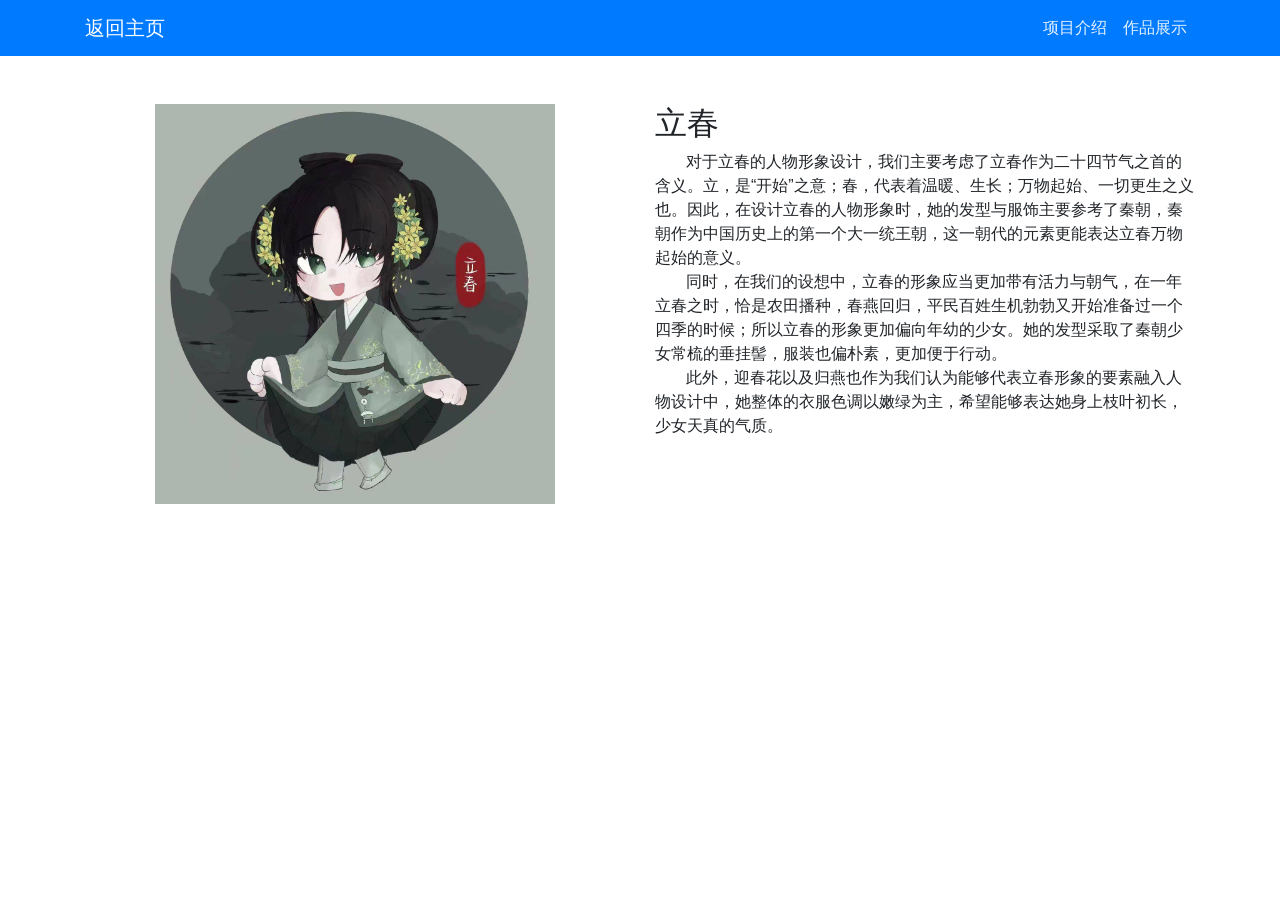
==== p1.html @ 901beb5e "feat: initial commit" ====
<!DOCTYPE html>
<html lang="en">
<head>
    <meta charset="UTF-8">
    <meta name="viewport" content="width=device-width, initial-scale=1.0">
    <title>简单介绍页面</title>
    <link rel="shortcut icon" href="./images/24.jpg" type="image/x-icon">
    <link rel="stylesheet" href="./CSS/bootstrap.min.css">
    <link rel="stylesheet" href="./CSS/personal-info-main.css">
</head>
<body>
    <nav class="navbar navbar-expand-md bg-primary navbar-dark">
        <div class="container-fluid container">
            <a class="navbar-brand log" href="./index.html">
                返回主页
            </a>
            <button class="navbar-toggler" type="button" data-toggle="collapse"
                data-target="#collapsibleNavbar">
                <span class="navbar-toggler-icon"></span>
            </button>
            <div class="collapse navbar-collapse justify-content-end" id="collapsibleNavbar">
                <ul class="nav navbar-nav">
                    <li class="nav-item"><a class="nav-link" href="./index.html#about">项目介绍</a></li>
                    <li class="nav-item"><a class="nav-link" href="./index.html#project">作品展示</a></li>
                </ul>
            </div>
        </div>
    </nav>

    <div class="container mt-5">
        <div class="row">
            <div class="col-md-6 d-flex align-items-center justify-content-center">
                <img src="./images/renwu1.jpg" class="img-fluid" alt="立春" style="max-width: 400px; max-height: 400px;">
            </div>
            <div class="col-md-6">
                <h2>立春</h2>
                <p>
                    &nbsp;&nbsp;&nbsp;&nbsp;&nbsp;&nbsp;
                    对于立春的人物形象设计，我们主要考虑了立春作为二十四节气之首的含义。立，是“开始”之意；春，代表着温暖、生长；万物起始、一切更生之义也。因此，在设计立春的人物形象时，她的发型与服饰主要参考了秦朝，秦朝作为中国历史上的第一个大一统王朝，这一朝代的元素更能表达立春万物起始的意义。
                    <br>
                    &nbsp;&nbsp;&nbsp;&nbsp;&nbsp;&nbsp;
                    同时，在我们的设想中，立春的形象应当更加带有活力与朝气，在一年立春之时，恰是农田播种，春燕回归，平民百姓生机勃勃又开始准备过一个四季的时候；所以立春的形象更加偏向年幼的少女。她的发型采取了秦朝少女常梳的垂挂髻，服装也偏朴素，更加便于行动。
                    <br>
                    &nbsp;&nbsp;&nbsp;&nbsp;&nbsp;&nbsp;
                    此外，迎春花以及归燕也作为我们认为能够代表立春形象的要素融入人物设计中，她整体的衣服色调以嫩绿为主，希望能够表达她身上枝叶初长，少女天真的气质。</p>
            </div>
        </div>
    </div>
    <script src="./JS/jquery-3.6.0.js"></script>
    <script src="./JS/popper.min.js"></script>
    <script src="./JS/bootstrap.min.js"></script>
    <script src="./JS/personal-info-main.js"></script>
</body>
</html>
---- CSS/personal-info-main.css ----
body,
html {
    margin: 0;
    padding: 0;
    scroll-behavior: smooth;
    font-family: -apple-system, BlinkMacSystemFont, "Segoe UI", Roboto, "Helvetica Neue", Arial, sans-serif;
}

.profile-page {
    text-align: center;
    min-height: auto;
    width: auto;
}


.page-header .a {
    transition: all 4s ease 0s;
}

.page-header .go {
    position: absolute;
    z-index: 2;
    bottom: 0px;
    left: 50%;
    width: 32px;
    height: 33px;
    margin-left: -16px;
    transition: all 0.4s ease 0s;
    animation: 3s ease 0s normal none infinite running bounce;
}

.page-header .j-icon:hover {
    transform: scale(1.20);

}

.page-header .bg-primary {
    background-color: rgba(0, 0, 0, .15) !important;
    transition: 0.4s;
}

.navbar-toggler {
    z-index: 3;
}

.navbar-dark .navbar-nav .nav-link {
    color: rgba(255, 255, 255, 0.9);
}



.page-header .navbar .navbar-collapse li {
    font-weight: 700;
    padding-left: 10px;
    padding-right: 10px;
    z-index: 2;

}

.page-header .navbar .navbar-collapse li:hover {
    background: rgb(26, 145, 65);
    transition: 0.55s;
    z-index: 2;
}

.page-header .navbar {
    position: fixed;
    z-index: 10000 !important;
    width: 100%;
}

.profile-page .page-header {
    position: relative;
    min-height: 650px;
    max-height: 1024px;
    width: 100%;
    height: 100%;
    background-image: url(../images/intro-bg.jpg);
    background-position: center center !important;
    background-size: cove !important;
}

.page-header-mask:after {
    position: absolute;
    content: "";
    top: 0;
    left: 0;
    width: 100%;
    height: 100%;
    background: black;
    opacity: 0.7;
    z-index: 0;
}

.page-header-particles {
    position: absolute;
    width: 100%;
    height: 100%;
    z-index: 1;
}

.profile-page .page-header-content {
    position: relative;
    max-height: 600px;
    min-height: 350px;
}


.page-header .left-content {
    position: relative;
    min-height: 650px;
}

.personalImage {
    position: relative;
    width: auto;
    height: 250px;
    text-align: center;
    top: 44px;
}

.personalImage a {
    position: relative;
}

.personalImage a:before {
    content: "";
    border: 15px solid rgb(117 49 171);
    border-radius: 50%;
    height: 180px;
    width: 180px;
    position: absolute;
    left: 0;
    -webkit-animation: pulsate 1.6s ease-out;
    animation: pulsate 1.6s ease-out;
    -webkit-animation-iteration-count: infinite;
    animation-iteration-count: infinite;
    opacity: 0.0;
    z-index: 99;
}

.personalImage img {
    position: relative;
    border-radius: 50%;
    height: 180px;
    width: 180px;
    padding: 0;
    margin: 0;
    border: 15px solid transparent;
    z-index: 9999;
    -webkit-transition: all .3s ease-out;
    transition: all .3s ease-out;
}

.personalImage a:hover img {
    transform: scale(1.06, 1.06);
}

.personalImage a:hover:before {
    animation: none;
}


.page-header .name {
    color: rgba(255, 255, 255, 0.88);
}

.page-header .motto {
    color: rgba(255, 255, 255, 0.88);
}

.page-header .motto::after {
    position: relative;
    top: 5px;
    display: inline-block;
    height: 20px;
    margin-left: 5px;
    content: " ";
    -webkit-animation: blink .5s step-end infinite alternate;
    animation: blink .5s step-end infinite alternate;
    border-right: 2px solid;
}



.page-header .self-intro {
    color: rgba(255, 255, 255, 0.8);
    font-size: smaller;
    font-family: serif, '宋体';
    display: none;
}



.section-title {
    margin-top: 60px;
    margin-bottom: 25px;
    font-weight: 500 !important;
}

.card {
    border: 0;
    border-radius: 0.1875rem;
    display: inline-block;
    position: relative;
    overflow: hidden;
    width: 100%;
    margin-bottom: 20px;
    -webkit-box-shadow: -1px 5px 25px 0px rgb(0 0 0 / 20%);
    box-shadow: -1px 5px 25px 0px rgb(0 0 0 / 20%);
    background-color: antiquewhite;
    -webkit-transition: all .3s ease-out;
    transition: all .3s ease-out;
    border-radius: 1%;
    text-align: left;
}

.about-section .card:hover,
.skill-section .card:hover,
.experience-section .card:hover{
    transform: scale(1.02, 1.02) !important;
}

.h4 {
    font-size: 1.714em;
    line-height: 1.45em;
    margin-top: 30px;
    margin-bottom: 15px;
}

.hvr-bounce-to-right {

    display: none;
    vertical-align: middle;
    -webkit-transform: translateZ(0);
    transform: translateZ(0);
    -webkit-backface-visibility: hidden;
    backface-visibility: hidden;
    -moz-osx-font-smoothing: grayscale;
    position: relative;
    -webkit-transition-property: color;
    transition-property: color;
    -webkit-transition-duration: 0.5s;
    transition-duration: 0.5s;
    z-index: 1 !important;
    border-bottom: 10px solid rgb(247, 242, 242);
}

.hvr-bounce-to-right:before {
    content: "";
    position: absolute;
    z-index: -1;
    top: 0;
    left: 0;
    right: 0;
    bottom: 0;
    background: #067927;
    ;
    -webkit-transform: scaleX(0);
    transform: scaleX(0);
    -webkit-transform-origin: 0 50%;
    transform-origin: 0 50%;
    -webkit-transition-property: transform;
    transition-property: transform;
    -webkit-transition-duration: 0.5s;
    transition-duration: 0.5s;
    -webkit-transition-timing-function: ease-out;
    transition-timing-function: ease-out;
}

.hvr-bounce-to-right:hover,
.hvr-bounce-to-right:focus,
.hvr-bounce-to-right:active {
    color: white;
    text-decoration: none;
    border: 1px solid #067927;
    ;
}

.hvr-bounce-to-right:hover:before,
.hvr-bounce-to-right:focus:before,
.hvr-bounce-to-right:active:before {
    -webkit-transform: scaleX(1);
    transform: scaleX(1);
    -webkit-transition-timing-function: cubic-bezier(0.52, 1.64, 0.37, 0.66);
    transition-timing-function: cubic-bezier(0.52, 1.64, 0.37, 0.66);
}

[class^="hvr-"] {
    position: relative;
    bottom: 75px;
    top: 40px;
    display: none;
    vertical-align: middle;
    margin: .4em;
    padding: 8px 15px;
    cursor: pointer;
    border-radius: 0;
    background: transparent;
    text-decoration: none;
    color: #e3d9d9;
    /* -webkit-tap-highlight-color: rgba(0,0,0,0); */
    font-size: 17px;
    border: 1px solid rgba(255, 255, 255, 0.5)
}

.skill-section .card {
    text-align: left;
    background: #494A5F;
    color: #D5D6E2;
    -webkit-box-shadow: -1px 5px 25px 2px rgb(51 55 58 / 25%);
    box-shadow: -1px -5px 25px 2px rgb(51 55 58 / 25%);
}



.htmleaf-container {
    margin: 0 auto;
}

.progress_bar .pro-bar {
    background: hsl(0, 0%, 97%);
    box-shadow: 0 1px 2px hsla(0, 0%, 0%, 0.1) inset;
    height: 4px;
    margin-bottom: 12px;
    margin-top: 50px;
    position: relative;
}

.progress_bar .progress_bar_title {
    color: hsl(218, 4%, 50%);
    color: #D5D6E2;
    font-size: 15px;
    font-weight: 300;
    position: relative;
    top: -28px !important;
    z-index: 1;
}

.progress_number {
    top: -28px !important;
}

.progress_bar .progress_number {
    float: right !important;
}

.progress_bar .progress-bar-inner {
    background-color: hsl(0, 0%, 88%);
    display: block;
    width: 0;
    height: 100%;
    position: absolute;
    top: 0;
    left: 0;
    transition: width 1s linear 0s;

}

.p-a {
    animation: animate-positive 2s;
}

.progress_bar .progress-bar-inner:before {
    content: "";
    background-color: hsl(0, 0%, 100%);
    border-radius: 50%;
    width: 4px;
    height: 4px;
    position: absolute;
    right: 1px;
    top: 0;
    z-index: 1;
}

.progress_bar .progress-bar-inner:after {
    content: "";
    width: 14px;
    height: 14px;
    background-color: inherit;
    border-radius: 50%;
    position: absolute;
    right: -4px;
    top: -5px;
}

.portfolio-section {

    text-align: center !important;
    background-attachment: relative !important;
    background-position: center center !important;
    background-size: cover;
    position: relative !important;
}


.portfolio-section .section-title {
    margin-top: -60px;
    color: rgba(255, 255, 255, 0.85);
    margin-bottom: 50px;
}

.portfolio-section .row {
    bottom: 20px;
    margin-bottom: 20px;
}


.gallery .portfolio-section-main {
    transition: 0.5s;
    position: relative;
    overflow: hidden;

}

.gallery .portfolio-section-main:hover {
    transform: scale(1.06);
    -webkit-transform: scale(1.06);
}

.gallery .porfolio-image figure {
    position: relative;
    overflow: hidden;
    text-align: center;
}

.gallery .porfolio-image figure img {
    position: relative;
    display: block;
    width: 100%;
  height: 100%;
  object-fit: cover;
}

.gallery .porfolio-image figure figcaption {
    position: absolute;
    color: #fff;
    -webkit-backface-visibility: hidden;
    backface-visibility: hidden;
}

.gallery .porfolio-image figure figcaption,
.gallery .porfolio-image figure figcaption>a {
    position: absolute;
    top: 0;
    left: 0;
    width: 100%;
    height: 100%;
}

.gallery .porfolio-image figure figcaption>a {
    z-index: 1000;
    text-indent: 200%;
    white-space: nowrap;
    font-size: 0;
    opacity: 0;
}

.gallery .porfolio-image figure .h4,
.gallery .porfolio-image figure p {
    margin: 0;
}

.gallery figure.portfolio-section-main figcaption::before,
.gallery figure.portfolio-section-main figcaption::after {
    position: absolute;
    content: '';
    opacity: 0;
}

.gallery figure.portfolio-section-main figcaption::before {
    top: 10px;
    right: 10px;
    bottom: 10px;
    left: 10px;
    -webkit-transform: scale(0, 0);
    transform: scale(0, 0);
    -webkit-transform-origin: 0 0;
    transform-origin: 0 0;
}

.gallery figure.portfolio-section-main figcaption::after {
    top: 10px;
    right: 10px;
    bottom: 10px;
    left: 10px;
    -webkit-transform: scale(0, 0);
    transform: scale(0, 0);
    -webkit-transform-origin: 100% 0;
    transform-origin: 100% 0;
}

.gallery figure.portfolio-section-main .h4 {
    margin-top: 80px;
    -webkit-transition: -webkit-transform 0.35s;
    transition: -webkit-transform 0.35s;
    transition: transform 0.35s;
    transition: transform 0.35s, -webkit-transform 0.35s;
    opacity: 0;
}

@media (max-width: 480px) {
    .gallery figure.portfolio-section-main .h4 {
        font-size: 20px;
    }
    .gallery figure.portfolio-section-main p {
        font-size: 14px;
    }
}

.gallery figcaption .container {
    position: absolute;
    width: 100%;
    bottom: 20px;
}

.gallery figure.portfolio-section-main p {
    padding: 0.5em 2em;
    text-transform: uppercase;
    letter-spacing: 1px;
    -webkit-transition: -webkit-transform 0.35s;
    transition: -webkit-transform 0.35s;
    transition: transform 0.35s;
    transition: transform 0.35s, -webkit-transform 0.35s;
    opacity: 0;
}

.gallery figure.portfolio-section-main img,
.gallery figure.portfolio-section-main .h4 {
    -webkit-transform: scale(1.06, 1.06);
    transform: scale(1.06, 1.06);
}

.gallery figure.portfolio-section-main img,
.gallery figure.portfolio-section-main figcaption::before,
.gallery figure.portfolio-section-main figcaption::after,
.gallery figure.portfolio-section-main p {
    -webkit-transition: opacity 0.35s, -webkit-transform 0.35s;
    transition: opacity 0.35s, -webkit-transform 0.35s;
    transition: opacity 0.35s, transform 0.35s;
    /* transition: opacity 0.35s, transform 0.35s, -webkit-transform 0.35s; */
}

.gallery figure.portfolio-section-main:hover img {
    opacity: 1;
    -webkit-transform: translate3d(0, 0, 0);
    transform: translate3d(0, 0, 0);
}

.gallery figure.portfolio-section-main:hover figcaption::before,
.gallery figure.portfolio-section-main:hover figcaption::after {
    opacity: 1;
    -webkit-transform: scale(1);
    transform: scale(1);
}

.gallery figure.portfolio-section-main:hover figcaption:before {
    background: rgba(27, 23, 23, 0.5);
}

.gallery figure.portfolio-section-main:hover .h4,
.gallery figure.portfolio-section-main:hover p,
.gallery figure.portfolio-section-main:hover button {
    opacity: 1;
    -webkit-transform: translate3d(0, 0, 0);
    transform: translate3d(0, 0, 0);
    color: #fff;
}

.gallery figure.portfolio-section-main:hover figcaption::after,
.gallery figure.portfolio-section-main:hover .h4,
.gallery figure.portfolio-section-main:hover p,
.gallery figure.portfolio-section-main:hover img {
    -webkit-transition-delay: 0.15s;
    transition-delay: 0.15s;
}

.experience-section .card {
    background-color: rgb(255, 255, 255);
    color: black;

}

.experience-section .col-md-3 .card-body {
    text-align: center;
    color: white;
}

@media (max-width: 768px) {
    .experience-section .card {
        text-align: center;
    }
}

.experience-section .work {
    font-size: 20px;
    color: white;
    text-align: center;
}


/*时间轴*/
.others-section p {
    color: white;
}

.others-section .section-title {
    color: white;
}

.others-section {
    background: url(https://pic1.zhimg.com/v2-956295fc660aee9127c9ecb4b9b32090_b.jpg);
    background-repeat: no-repeat !important;
    margin-top: 30px !important;
    padding-top: 40px !important;
    text-align: center !important;
    background-attachment: relative !important;
    background-position: center center !important;
    min-height: 800px !important;
    width: 100% !important;
    background-size: 100% !important;
    background-size: cover !important;
    position: relative !important;
}

.others-section::before {
    position: absolute;
    content: "";
    top: 0;
    left: 0;
    width: 100%;
    height: 100%;
    background: rgba(0, 0, 0, 0.75);
    opacity: 0.7;
    z-index: 0;
}

.others-section .section-title {
    margin-bottom: 60px;
}

.others-section li {
    color: rgba(255, 255, 255, 0.8);
}

.others-section .container .content-timeline-border {
    border-radius: 5px;
    margin: 0 15px 0 15px;
    position: relative;
    overflow: hidden;
    /*background: #cccaef;*/
}

.others-section .container .timeline-left,
.container .timeline-right {
    float: left;
    overflow: hidden;
    width: 50%;
}

.others-section .container .timeul {
    list-style: none;
    padding: 0;
}

.others-section .container .content-timeline-border::before {
    content: '';
    position: absolute;
    left: 50%;
    transform: translateX(-50%);
    width: 3px;
    height: 100%;
    background: #434343;
}

.others-section .container .timeul>li {
    width: 100%;
    margin-bottom: 200px;

}

.others-section .container .timeline-right li:last-child {
    margin-bottom: 0px;
}

.others-section .container .timeline-left {
    margin-top: 20px;
}

.others-section .container .timeline-right {
    margin-top: 210px;
}

.others-section .container .timeline-right>span,
.container .timeline-left>span {
    position: absolute;
    left: 50%;
    bottom: 0px;
    transform: translateX(-50%);
    width: 20px;
    border-radius: 50%;
    height: 20px;
    border: 3px solid #cd7070;
    background: #fff;
}

.others-section .container .timeline-left>span {
    top: 0px;
}

.others-section .container .timeul span {
    position: absolute;
    left: 50%;
    transform: translateX(-50%);
    width: 20px;
    border-radius: 50%;
    height: 20px;
    border: 3px solid #cd7070;
    background: #fff;
}

.others-section .container .content-timeline-border .time-content {
    border-top: 3px solid #cd7070;
    position: relative;
    border-radius: 18px;
    top: 8px;
    padding: 10px 20px;
}

.others-section .container .content-timeline-border .time-title {
    width: 50%;
    margin: 0 auto;
    border: 3px solid #cd7070;
    background: #cd7070;
    border-radius: 5px;
    color: #fff;
    line-height: 40px;
    text-align: center;
    font-size: 20px;
    font-weight: bold;
}

.others-section .container .content-timeline-border p {
    line-height: 23px;
    font-size: smaller;
}

.others-section .container .content-timeline-border h5 {
    text-align: center;
    color: rgb(233 195 9);
    padding: 0;
    margin: 9px 0;
}

@media screen and (max-width: 900px) {

    .others-section .container .timeline-left,
    .container .timeline-right {
        float: none;
        width: 100%;
    }

    .others-section .container .timeline-right {
        margin-top: 13px;
    }

    .others-section .container .content-timeline-border::before {
        content: '';
        position: absolute;
        left: 10px;
        transform: translateX(-50%);
        width: 3px;
        height: 100%;
        background: #434343;
    }

    .others-section .container .timeline-right>span,
    .container .timeline-left>span {
        position: absolute;
        left: 10px;
        bottom: 0px;
        transform: translateX(-50%);
        width: 20px;
        border-radius: 50%;
        height: 20px;
        border: 3px solid #cda670;
        background: #fff;
    }

    .others-section .container .timeul span {
        position: absolute;
        left: 10px;
        transform: translateX(-50%);
        width: 20px;
        border-radius: 50%;
        height: 20px;
        border: 3px solid #cda670;
        background: #fff;
    }

    .others-section .container .content-timeline-border .time-content {
        border-top: 3px solid #cda670;
        position: relative;
        border-radius: 18px;
        top: 8px;
        left: 11px;
        width: 95%;
        padding: 10px 20px;
    }

    .others-section .container .timeul>li {
        width: 100%;
        margin-bottom: 20px;
        padding-bottom: 15px;
    }
}

.contact-section .card {
    background-color: white !important;
}

.contact-section .msg {
    border: none;
    border-bottom: 1px solid #000;
    padding: 10px;
    width: 100%;
}





.input-group-addon {
    padding: .5rem .75rem;
    margin-bottom: 0;
    font-size: 1rem;
    font-weight: 400;
    line-height: 1.25;
    color: #495057;
    text-align: center;
    background-color: #e9ecef;
    border: 1px solid rgba(0, 0, 0, .15);
    border-radius: .25rem;
}


.input-group-addon:not(:last-child) {
    border-right: 0px;
}



.form-control+.input-group-addon:not(:first-child) {
    border-left: 0px;
}

.btn-link {
    color: black !important;
}

.my-tooltip {
    position: relative;
    display: inline-block;
    margin-right: 10px;
    margin-left: 10px;
}

.my-tooltip .my-tooltiptext {
    visibility: hidden;
    width: 120px;
    background-color: black;
    color: #fff;
    text-align: center;
    border-radius: 6px;
    padding: 5px 0;
    position: absolute;
    z-index: 1;
    bottom: 150%;
    left: 50%;
    margin-left: -60px;
}

.my-tooltip .my-tooltiptext::after {
    content: "";
    position: absolute;
    top: 100%;
    left: 50%;
    margin-left: -5px;
    border-width: 5px;
    border-style: solid;
    border-color: black transparent transparent transparent;
}

.my-tooltip:hover .my-tooltiptext {
    visibility: visible;
}

.my-tooltip .my-tooltiptext {
    opacity: 0;
    transition: opacity 1s;
}

.my-tooltip:hover .my-tooltiptext {
    opacity: 1;
}

.footer {
    width: 100%;
    text-align: center;
    background-color: #2B2F3E;
    ;
    text-align: center;
}

.footer {
    margin-top: 5px;
    color: #f8f9fab0;
    top: 20px;
    position: relative;
    bottom: 0;
    margin-bottom: 0;
}
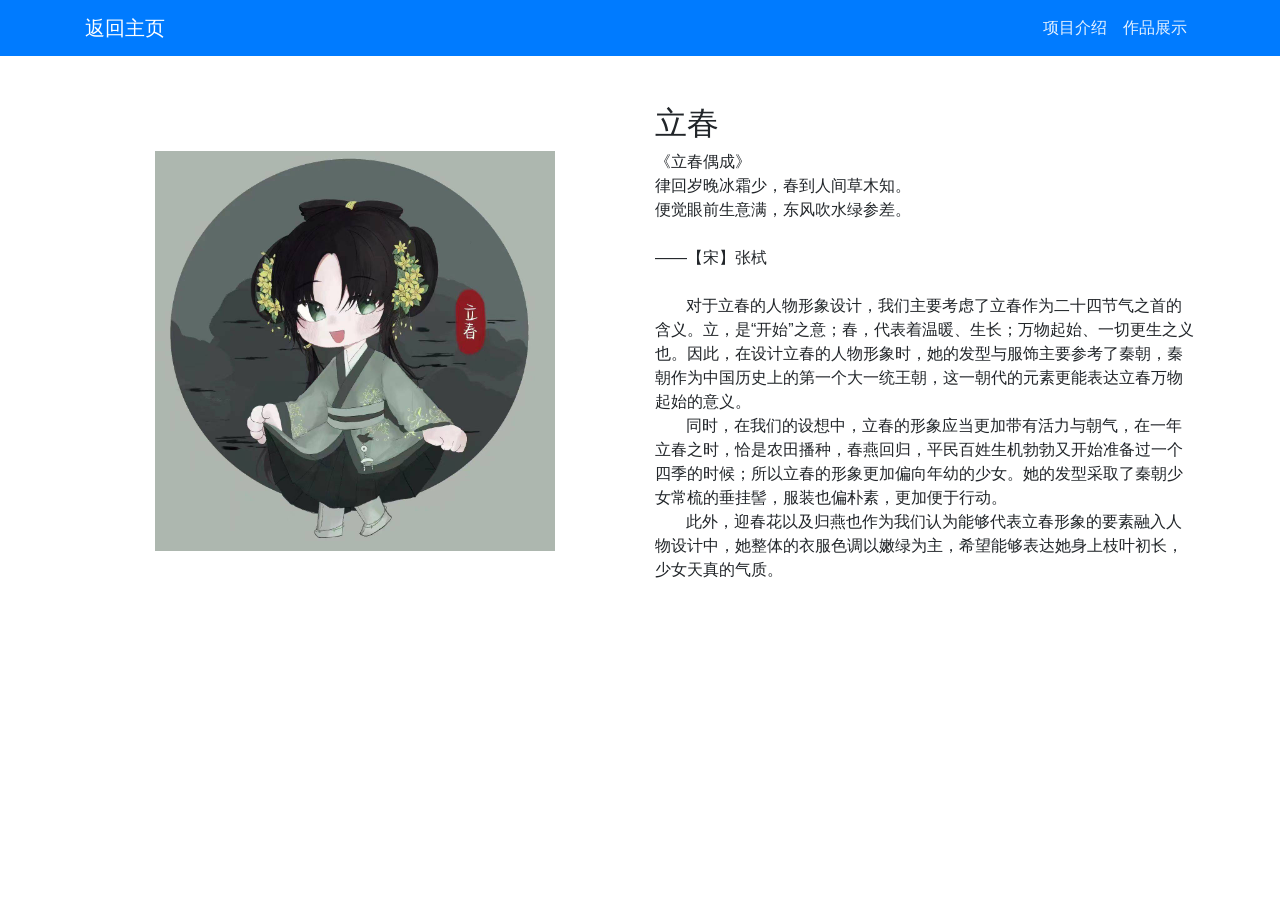
==== commit af9dd664: "feat: done" ====
--- a/p1.html
+++ b/p1.html
@@ -35,6 +35,14 @@
             <div class="col-md-6">
                 <h2>立春</h2>
                 <p>
+                    《立春偶成》
+                    <br>
+                    律回岁晚冰霜少，春到人间草木知。
+                    <br>
+                    便觉眼前生意满，东风吹水绿参差。
+                    <br><br>
+                    ——【宋】张栻
+                    <br><br>
                     &nbsp;&nbsp;&nbsp;&nbsp;&nbsp;&nbsp;
                     对于立春的人物形象设计，我们主要考虑了立春作为二十四节气之首的含义。立，是“开始”之意；春，代表着温暖、生长；万物起始、一切更生之义也。因此，在设计立春的人物形象时，她的发型与服饰主要参考了秦朝，秦朝作为中国历史上的第一个大一统王朝，这一朝代的元素更能表达立春万物起始的意义。
                     <br>
